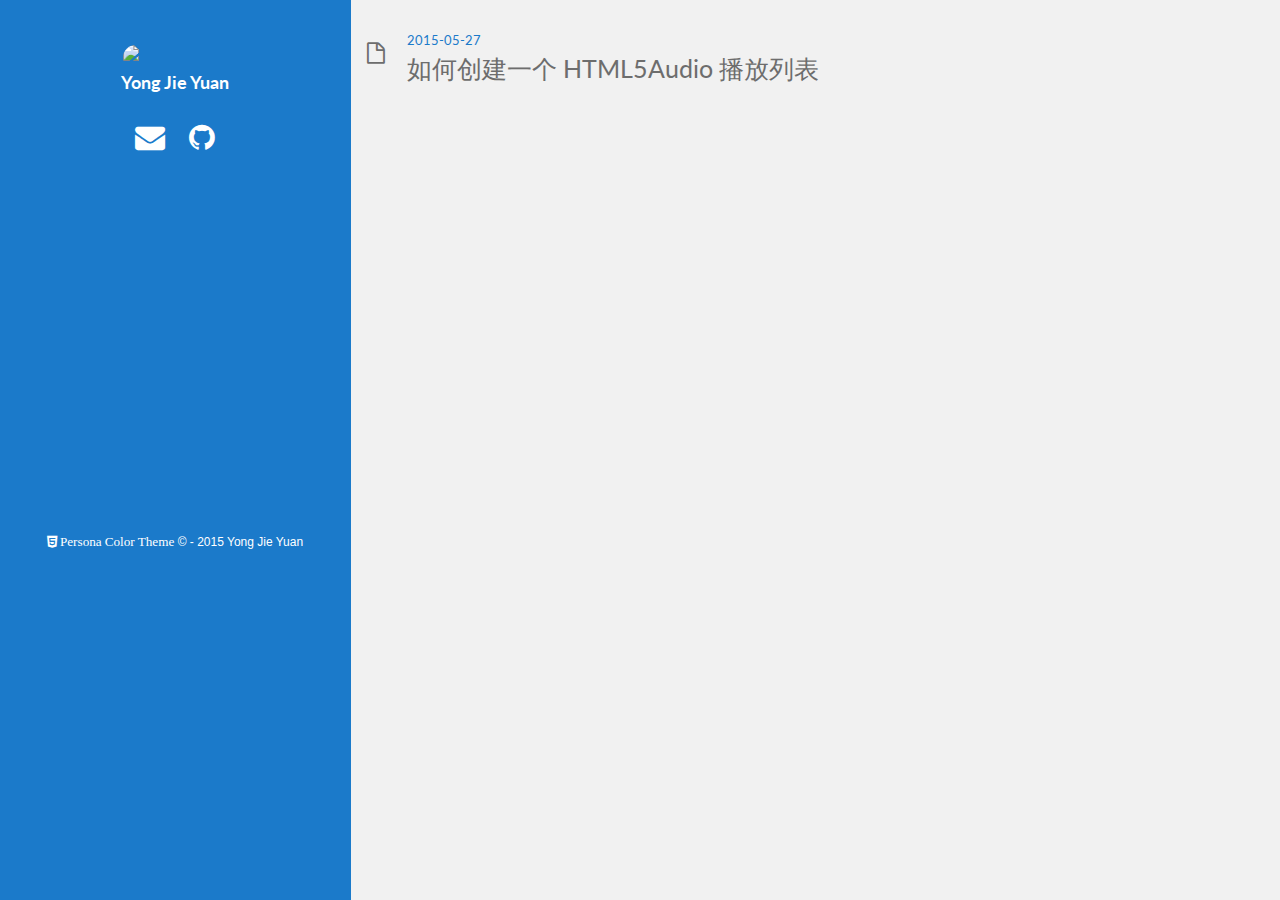
==== 2015/05/27/如何创建一个HTML5Audio播放列表/index.html @ be74bf7d "Site updated: 2015-05-27 18:05:53" ====
<!DOCTYPE HTML>
<html>
<head>
  <meta charset="utf-8">
  <meta name="mobile-web-app-capable" content="yes">

  <meta name="apple-mobile-web-app-capable" content="yes">
  <link rel="apple-touch-icon" href="https://avatars1.githubusercontent.com/u/5298951?s=460">
  <meta name="apple-mobile-web-app-status-bar-style" content="black-translucent">
  <link rel="apple-touch-startup-image" href="https://avatars1.githubusercontent.com/u/5298951?s=460">

  
  <title>如何创建一个HTML5Audio播放列表 | shadylambda</title>
  <meta name="author" content="Yong Jie Yuan">
  
  
  <meta name="viewport" content="width=device-width, initial-scale=1, maximum-scale=1">

  <meta property="og:title" content="如何创建一个HTML5Audio播放列表"/>
  <meta property="og:site_name" content="shadylambda"/>

  
    <meta property="og:image" content="undefined"/>
  

  <link href="/icon.ico" rel="icon">
  <link rel="alternate" href="/atom.xml" title="shadylambda" type="application/atom+xml">
  <link rel="stylesheet" href="/css/style.css" media="screen" type="text/css">
  <link rel="stylesheet" href="/css/forkit.css" media="screen" type="text/css">
  
    <link href="/css/animate.css" rel="stylesheet">
  
  
    <script src="/js/jquery-2.0.3.min.js"></script>
  
  <!--[if lt IE 9]><script src="//html5shiv.googlecode.com/svn/trunk/html5.js"></script><![endif]-->



</head>


<body>
<!--[if lt IE9]>
<script>
alert("Please Update Your IE \n请升级您的IE浏览器");
</script>
< ![endif]-->
  <header id="header" class="header header--fixed hide-from-print animated slideInDown"><div class="alignleft backtohome">
  <a href="/">
    <img id="icon-photo-small" class="personal-photo  animated rotateIn" src="https://avatars1.githubusercontent.com/u/5298951?s=460" alt="Yong Jie Yuan">
  </a>
  <h1 id="title-mini" class=""><a href="/">shadylambda</a></h1>
</div>
<a target="_blank" id="mini-toggle" class="more icon alignright"></a>
<nav id="main-nav" class="alignright animated slideInRight">

    
      <a target="_blank" class="icon email" href="mailto:ljkfgh2008@gmail.com"></a>
    
    
    
    
    
      <a target="_blank" class="icon github" href="http://github.com/ljkfgh2008"></a>
    
    
    
    
    
    
    
  <div class="clearfix"></div>
</nav>

</header>
  <aside id="sidebar" class="alignleft animated slideInLeft"><div class="personal-info">
  <figure>
    
    <div  class="backtohome">
      <a href="/">
        <img id="icon-photo-normal" class="personal-photo animated rotateIn" src="https://avatars1.githubusercontent.com/u/5298951?s=460" alt="Yong Jie Yuan">
      </a>
    </div>
    
    <figcaption>
      <h3 class=>Yong Jie Yuan</h3>
      <p></p>
    </figcaption>
  </figure>
  <section class="social">
    
      <a target="_blank" class="icon email depth" href="mailto:ljkfgh2008@gmail.com"></a>
    
    
    
    
    
      <a target="_blank" class="icon github depth" href="http://github.com/ljkfgh2008"></a>
    
    
    
    
    
    
    
  </section>
</div>
<div class="theme-info">
  <a target="_blank" href="https://github.com/heruoxin/hexo-persona-color" class="html5"> Persona Color Theme</a> 
  &copy; - 2015 Yong Jie Yuan
  
</div>
</aside>
  <div id="content" class="inner">
    <p id="header-fix"></p>
    <div id="main-col" class="alignright"><div id="wrapper"><article class="post">
  
    <div class="gallery">
  <div class="photoset">
    
      <img src="">
    
  </div>
  <div class="control">
    <div class="prev"></div>
    <div class="next"></div>
  </div>
</div>
  
  <div class="post-content">
    <header>
      
        <div class="icon depth"></div>
        <time class="depth" datetime="2015-05-27T06:28:33.000Z"><a href="#">2015-05-27</a></time>
      
      
  
    <h1 class="depth title">如何创建一个HTML5Audio播放列表</h1>
  

    </header>
    <div class="entry depth">
      
        
      
    </div>
    <footer>
      
        
        
        
      
      <div class="clearfix"></div>
    </footer>
  </div>
</article>



</div></div>
    <div class="clearfix"></div>
  </div>

  <footer id="footer" class="inner"></footer>
  <script src="/js/headroom.min.and.gallery.js"></script>
<script src="/js/forkit.js"></script>
<script>
$("#mini-toggle").click(function () {
    $( "#main-nav" ).css("display","inline");
    setTimeout(function(){
        $( "#main-nav" ).removeClass("slideInRight").addClass("slideOutRight");
    }, 3000);
    setTimeout(function(){
        $( "#main-nav" ).css("display","");
        $( "#main-nav" ).removeClass("slideOutRight").addClass("slideInRight");
    }, 3555);
});
</script>

<script>
$("#header").headroom({
  "tolerance": 0,
  "offset": 200,
  "classes": {
    "initial": "",
    "pinned": "slideInDown",
    "unpinned": "slideOutUp"
  }
});
$("#header").headroom("destroy");
console.log("正在学习ing......")
</script>

<script>
$("a").click(function () {
    $( "#icon-photo-small"  ).removeClass( "rotateIn" ).addClass( "rotateOut" );
    $( "#icon-photo-normal" ).removeClass( "rotateIn" ).addClass( "rotateOut" );
    setTimeout(function(){
        $( "#icon-photo-small"  ).removeClass( "rotateOut" ).addClass( "rotateIn" );
        $( "#icon-photo-normal" ).removeClass( "rotateOut" ).addClass( "rotateIn" );
    }, 900);
});
</script>


<script type="text/javascript">
  var _gaq = _gaq || [];
  _gaq.push(['_setAccount', 'UA-46393541-1']);
  _gaq.push(['_trackPageview']);

  (function() {
    var ga = document.createElement('script'); ga.type = 'text/javascript'; ga.async = true;
    ga.src = ('https:' == document.location.protocol ? 'https://ssl' : 'http://www') + '.google-analytics.com/ga.js';
    var s = document.getElementsByTagName('script')[0]; s.parentNode.insertBefore(ga, s);
  })();
</script>


<!--[if lt IE 9]><script src="/js/excanvas.js"></script><![endif]-->
<script src="/js/jquery.tagcanvas.min.js"></script>
 <script type="text/javascript">
 $(document).ready(function() {
   if( ! $('#myCanvas').tagcanvas({
     textColour : '#6d6d6d',
     outlineThickness : 1,
     textHeight: 20,
     maxSpeed : 0.04,
     depth : 0.75
   })) {
     // TagCanvas failed to load
     $('#myCanvasContainer').hide();
   }
   // your other jQuery stuff here...
 });
 </script>


<script src="/js/pangu.js"></script>
<script>pangu.page_spacing();</script>



<script src="/js/jquery.imagesloaded.min.js"></script>


<link rel="stylesheet" href="/fancybox/jquery.fancybox.css" media="screen" type="text/css">
<script src="/fancybox/jquery.fancybox.pack.js"></script>
<script type="text/javascript">
(function($){
  $('.fancybox').fancybox();
})(jQuery);
</script>



</body>
</html>
---- css/style.css ----
@import url("//fonts.googleapis.com/css?family=Lato:400,400italic");
@font-face {
  font-family: 'FontAwesome';
  font-style: normal;
  font-weight: normal;
  src: url("font/fontawesome-webfont.eot?#iefix") format('embedded-opentype'), url("font/fontawesome-webfont.woff") format('woff'), url("font/fontawesome-webfont.ttf") format('truetype'), url("font/fontawesome-webfont.svg#FontAwesomeRegular") format('svg');
}
.depth {
  color: #6d6d6d;
}
* {
  margin: 0;
  padding: 0;
}
body {
  background: #f1f1f1;
  color: #6d6d6d;
  font-family: "Helvetica Neue", "Helvetica", Arial, sans-serif;
  font-size: 14px;
  text-shadow: 0 0 1px transparent;
}
@media screen and (max-width: 1260px) {
  body {
    margin: 0 30px;
  }
}
@media screen and (max-width: 600px) {
  body {
    font-size: 13px;
    margin: 0 10px;
  }
}
h1,
h2,
h3,
h4,
h5,
h6 {
  font-family: "Lato", Helvetica Neue, Helvetica, Arial, sans-serif;
}
h1 {
  font-size: 1.8em;
}
h2 {
  font-size: 1.5em;
}
h3 {
  font-size: 1.3em;
}
a {
  text-decoration: none;
  color: #1b7aca;
}
a:hover {
  text-decoration: underline;
}
.alignleft {
  float: left;
}
.alignright {
  float: right;
}
.clearfix {
  zoom: 1;
}
.clearfix:before,
.clearfix:after {
  content: "";
  display: table;
}
.clearfix:after {
  clear: both;
}
.inner {
  width: 1200px;
  margin: 0 auto;
}
@media screen and (max-width: 1260px) {
  .inner {
    width: 100%;
  }
}
#main-col {
  width: 900px;
  overflow: auto;
}
@media screen and (max-width: 1260px) {
  #main-col {
    max-width: 70%;
  }
}
@media screen and (max-width: 900px) {
  #main-col {
    max-width: 66.5%;
  }
}
@media screen and (max-width: 800px) {
  #main-col {
    max-width: 100%;
    margin-right: 0;
    float: none;
  }
}
@media screen and (max-width: 800px) {
  #wrapper {
    margin-right: 0;
  }
}
#wrapper #myCanvasContainer {
  margin-left: auto;
  margin-right: auto;
  width: 500px;
}
p {
  text-indent: 2em;
}
#header-fix {
  height: 25px;
}
@media screen and (max-width: 800px) {
  #header-fix {
    height: 75px;
  }
}
#header {
  width: 100%;
  position: fixed;
  left: 0px;
  z-index: 9999;
  background-color: #1b7aca;
  height: 66px;
}
@media screen and (min-width: 801px) {
  #header {
    display: none;
  }
}
#header a {
  color: #fff;
}
#header a:hover {
  color: #fff;
}
@media screen and (max-width: 450px) {
  #header .personal-info-mini,
  #header #title-mini {
    font-size: 2.3em;
  }
}
#header h1 {
  display: inline;
  position: relative;
  left: 20px;
  color: #6d6d6d;
  font-weight: normal;
  font-size: 2.5em;
  line-height: 1;
}
#header h2 {
  font-weight: normal;
  font-size: 0.9em;
  line-height: 1;
  margin-top: 10px;
}
#header .personal-photo {
  position: relative;
  left: 15px;
  top: 10px;
  -webkit-border-radius: 50px;
  border-radius: 50px;
  height: 50px;
  width: 50px;
}
#header #main-nav {
  font-family: "Lato", Helvetica Neue, Helvetica, Arial, sans-serif;
}
@media screen and (max-width: 501px) {
  #header #main-nav {
    display: none;
    top: 5px;
  }
}
#header #main-nav ul {
  list-style: none;
}
#header #main-nav ul li {
  float: left;
  margin-left: 30px;
}
#header #main-nav .icon {
  position: relative;
  background-color: #1b7aca;
  font: 1.1em FontAwesome;
  margin: 0 auto;
  padding: 10px;
  text-decoration: none;
  color: #fff;
}
@media screen and (min-width: 600px) {
  #header #main-nav .icon {
    font-size: 30px;
    top: 18px;
  }
}
@media screen and (max-width: 601px) {
  #header #main-nav .icon {
    font-size: 28px;
    top: 20px;
  }
}
#header #main-nav .icon:hover {
  color: #6d6d6d;
}
#header #main-nav .github:before {
  content: "\f09b";
}
#header #main-nav .googleplus:before {
  content: "\f0d4";
}
#header #main-nav .zhihu:before {
  content: "知";
}
#header #main-nav .facebook:before {
  content: "\f082";
}
#header #main-nav .twitter:before {
  content: "\f099";
}
#header #main-nav .email:before {
  content: "\f0e0";
}
#header #main-nav .weibo:before {
  content: "\f18a";
}
#header #main-nav .renren:before {
  content: "\f18b";
}
#header #main-nav .pinterest:before {
  content: "\f0d3";
}
#header #main-nav .linkedin:before {
  content: "\f0e1";
}
#header #main-nav .instagram:before {
  content: "\f16d";
}
.more {
  display: none;
  text-decoration: none;
  position: relative;
  font: 2.1em FontAwesome;
  margin: 0 auto;
  padding: 10px;
  top: 18px;
  text-decoration: none;
  color: #fff;
}
.more:before {
  content: "\f0c9";
}
.more:hover {
  color: #c0c0c0;
  text-decoration: none;
}
.more:link {
  color: #c0c0c0;
  text-decoration: none;
}
@media screen and (max-width: 501px) {
  .more {
    display: inline;
  }
}
article.page {
  padding-left: 20px;
}
@media screen and (max-width: 600px) {
  article.page {
    padding-left: 10px;
  }
}
article.page .icon {
  display: none;
}
article.post .icon:before {
  content: '\f016';
}
article.photo .icon:before {
  content: '\f030';
}
article.link .icon:before {
  content: '\f0c1';
}
article.link .title a:after {
  content: '\f08e';
  color: #999;
  font: 12px FontAwesome;
  padding-left: 10px;
  vertical-align: super;
}
article .time.title {
  position: relative;
  font-size: 1.2em;
  display: inline;
  top: 5px;
  float: right;
}
@media screen and (max-width: 450px) {
  article .time.title {
    font-size: 0.8em;
  }
}
article .post-content {
  padding: 10px 10px 10px 67px;
  margin-bottom: 50px;
  position: relative;
}
@media screen and (max-width: 600px) {
  article .post-content {
    padding-left: 10px;
  }
}
article .gallery {
  overflow: hidden;
  position: relative;
}
article .gallery:hover .control {
  opacity: 1;
  -ms-filter: none;
  filter: none;
}
article .gallery img {
  min-width: 100%;
  max-width: 100%;
  height: auto;
  position: absolute;
  top: 0;
  left: 0;
  opacity: 0;
  -ms-filter: "progid:DXImageTransform.Microsoft.Alpha(Opacity=0)";
  filter: alpha(opacity=0);
}
article .gallery .control {
  opacity: 0;
  -ms-filter: "progid:DXImageTransform.Microsoft.Alpha(Opacity=0)";
  filter: alpha(opacity=0);
  -webkit-transition: 0.3s;
  -moz-transition: 0.3s;
  -o-transition: 0.3s;
  -ms-transition: 0.3s;
  transition: 0.3s;
}
article .gallery .prev,
article .gallery .next {
  position: absolute;
  top: 0;
  width: 50%;
  height: 100%;
  cursor: pointer;
}
article .gallery .prev:before,
article .gallery .next:before {
  position: absolute;
  font: 24px/1 FontAwesome;
  text-align: center;
  width: 24px;
  text-shadow: 0 0 15px rgba(0,0,0,0.5);
  color: #fff;
  margin-top: -12px;
  top: 50%;
}
article .gallery .prev {
  left: 0;
}
article .gallery .prev:before {
  content: '\f053';
  left: 10px;
}
article .gallery .next {
  right: 0;
}
article .gallery .next:before {
  content: '\f054';
  right: 10px;
}
article header .icon {
  width: 22px;
  height: 22px;
  margin-right: 25px;
  position: absolute;
  top: 16px;
  left: 20px;
  color: #6d6d6d;
}
article header .icon:hover {
  color: #6d6d6d;
  text-decoration: none;
}
@media screen and (max-width: 600px) {
  article header .icon {
    display: none;
  }
}
article header .icon:before {
  position: absolute;
  font: 25px FontAwesome;
  top: 0;
  left: 0;
  width: 32px;
  text-align: center;
}
article header time {
  color: #999;
  font: 0.9em "Lato", Helvetica Neue, Helvetica, Arial, sans-serif;
  margin-bottom: 5px;
  display: block;
  line-height: 1;
}
article header .title {
  font-weight: normal;
  display: inline;
  color: #6d6d6d;
}
@media screen and (max-width: 450px) {
  article header .title {
    font-size: 1.35em;
  }
}
article header .title a {
  color: #6d6d6d;
}
article header .title a:hover {
  color: #1b7aca;
  text-decoration: none;
}
article .entry {
  line-height: 1.6;
  font-size: 1.3em;
}
article .entry p,
article .entry blockquote,
article .entry ul,
article .entry ol,
article .entry dl,
article .entry table,
article .entry iframe,
article .entry h3,
article .entry h4,
article .entry h5,
article .entry h6,
article .entry .video-container {
  margin-top: 15px;
}
article .entry blockquote {
  border-top: 1px solid #f1f1f1;
  border-bottom: 1px solid #f1f1f1;
  font-family: "Georgia", serif;
  padding: 0 20px 15px;
}
article .entry blockquote footer {
  border-top: none;
  font-size: 0.8em;
  line-height: 1;
  margin: 20px 0 0;
  padding-top: 0;
}
article .entry blockquote footer cite:before {
  content: '—';
  color: #ccc;
  padding: 0 0.5em;
}
article .entry code,
article .entry pre {
  font-family: Monaco, Menlo, Consolas, Courier New, monospace;
}
article .entry code {
  background: #f1f1f1;
  color: #666;
  padding: 0 5px;
  margin: 0 2px;
  font-size: 0.9em;
  border: 1px solid #f1f1f1;
  -webkit-border-radius: 3px;
  border-radius: 3px;
}
article .entry pre {
  background: #f1f1f1;
  border: 1px solid #f1f1f1;
  margin-top: 15px;
  overflow: auto;
  padding: 7px 15px;
  -webkit-border-radius: 2px;
  border-radius: 2px;
}
article .entry pre code {
  background: none;
  padding: 0;
  margin: 0;
  border: none;
  -webkit-border-radius: 0;
  border-radius: 0;
}
article .entry ul,
article .entry ol,
article .entry dl {
  margin-left: 20px;
}
article .entry ul ul,
article .entry ol ul,
article .entry dl ul,
article .entry ul ol,
article .entry ol ol,
article .entry dl ol,
article .entry ul dl,
article .entry ol dl,
article .entry dl dl {
  margin-top: 0;
}
article .entry h1,
article .entry h2 {
  font-weight: normal;
  border-bottom: 1px solid #f1f1f1;
  padding-bottom: 10px;
  margin-top: 20px;
}
article .entry h3,
article .entry h4,
article .entry h5,
article .entry h6 {
  font-weight: normal;
}
article .entry img,
article .entry video {
  max-width: 95%;
  height: auto;
  border: none;
}
article .entry iframe {
  border: none;
}
article .entry .caption {
  display: block;
  margin-top: 5px;
  color: #999;
  position: relative;
  font-size: 0.9em;
  padding-left: 25px;
}
article .entry .caption:before {
  content: '\f040';
  position: absolute;
  font: 1.3em FontAwesome;
  position: absolute;
  left: 0;
  top: 3px;
}
article .entry .video-container {
  position: relative;
  padding-bottom: 56.25%;
  padding-top: 30px;
  height: 0;
  overflow: hidden;
}
article .entry .video-container iframe,
article .entry .video-container object,
article .entry .video-container embed {
  position: absolute;
  top: 0;
  left: 0;
  width: 100%;
  height: 100%;
  margin-top: 0;
}
article .entry .pullquote {
  float: right;
  border: none;
  padding: 0;
  margin: 1em 0 0.5em 1.5em;
  text-align: left;
  width: 45%;
  font-size: 1.5em;
}
article .entry img {
  width: 100%;
}
article footer {
  margin-top: 15px;
  padding-top: 10px;
  border-top: 1px solid #f1f1f1;
  color: #999;
  font-size: 0.9em;
  line-height: 16px;
  position: relative;
  min-height: 16px;
}
article footer a {
  color: #999;
}
article footer a:hover {
  color: #1b7aca;
  text-decoration: none;
}
article footer a:before {
  font: 1.1em FontAwesome;
  padding-right: 10px;
  vertical-align: middle;
}
article footer a.more-link:before {
  content: '\f054';
}
article footer a.comment-link:before {
  content: '\f075';
}
article footer .categories,
article footer .tags {
  position: relative;
  padding-left: 25px;
  margin: 5px 0;
}
article footer .categories:before,
article footer .tags:before {
  position: absolute;
  font: 1.1em FontAwesome;
}
article footer .categories:before {
  content: '\f07b';
  top: 2px;
  left: 1px;
}
article footer .tags:before {
  content: '\f02b';
  top: 3px;
  left: 2px;
}
article footer .addthis {
  margin-top: 15px;
}
article footer .addthis iframe {
  margin-top: 0;
}
#comment {
  padding: 20px;
  background: #f1f1f1;
  -webkit-box-shadow: 1px 2px 3px #ececec;
  box-shadow: 1px 2px 3px #ececec;
  margin-bottom: 50px;
}
#comment .title {
  font-weight: normal;
  margin-bottom: 15px;
}
#pagination a {
  display: block;
  padding: 5px 10px;
  background: #1b7aca;
  color: #fff;
  font-family: "Lato", Helvetica Neue, Helvetica, Arial, sans-serif;
  text-shadow: 0 0 2px #6d6d6d;
  margin-bottom: 50px;
}
#pagination a:hover {
  background: #6d6d6d;
  color: #f1f1f1;
  text-decoration: none;
  text-shadow: none;
}
#pagination .prev:before {
  content: '\f053';
  padding-right: 10px;
  font-family: FontAwesome;
}
#pagination .next:after {
  content: '\f054';
  padding-left: 10px;
  font-family: FontAwesome;
}
.archive-title {
  color: #999;
  font-weight: normal;
  margin-bottom: 30px;
  text-shadow: 0 0 1px #fff;
}
.archive-title:before {
  font-family: FontAwesome;
  content: '\f073';
  padding-right: 15px;
}
.archive-title.tag:before {
  content: '\f02b';
}
.archive-title.category:before {
  content: '\f07b';
}
.archive {
  border-bottom: 1px solid #f1f1f1;
  margin-bottom: 20px;
}
@media screen and (max-width: 450px) {
  .archive {
    margin-bottom: 10px;
  }
}
.archive article {
  -webkit-box-shadow: none;
  box-shadow: none;
}
.archive article .post-content {
  margin-bottom: 0;
}
#sidebar {
  width: 300px;
  line-height: 1.8em;
  position: fixed;
  right: 70%;
  top: 0;
  z-index: 999;
  left: 0px;
  border-right: solid 1px #1b7aca;
  height: 100%;
  background-color: #1b7aca;
  background: #1b7aca;
  -webkit-box-shadow: 0px 0 0 0 #222;
  box-shadow: 0px 0 0 0 #222;
}
@media screen and (min-width: 1260px) {
  #sidebar {
    width: 350px;
  }
}
@media screen and (max-width: 800px) {
  #sidebar {
    display: none;
  }
}
#sidebar p {
  text-indent: 0;
  position: relative;
  top: 5px;
}
#sidebar .personal-info {
  color: #fff;
  position: relative;
  text-align: center;
  top: 5%;
  margin: 0 auto;
  max-width: 60%;
}
#sidebar .theme-info {
  color: #fff;
  position: relative;
  text-align: center;
  bottom: -49.3%;
  margin: 0 auto;
  max-width: 80%;
  font-size: 12px;
}
#sidebar .theme-info a {
  color: #fff;
}
#sidebar .personal-info figure {
  border-bottom: solid 1px #1b7aca;
}
#sidebar .social {
  text-indent: 0;
  border-top: solid 1px #1b7aca;
  text-align: center;
}
#sidebar .personal-photo {
  -webkit-border-radius: 150px;
  border-radius: 150px;
  height: 170px;
  width: 170px;
}
#sidebar .personal-name {
  font-size: 1.5em;
}
#sidebar .icon {
  text-indent: 0;
  position: relative;
  font: 1.1em FontAwesome;
  margin: 0 auto;
  padding: 10px;
  top: 25px;
  text-decoration: none;
  color: #fff;
  font-size: 30px;
}
#sidebar .icon:hover {
  color: #6d6d6d;
}
#sidebar .github:before {
  content: "\f09b";
}
#sidebar .googleplus:before {
  content: "\f0d4";
}
#sidebar .zhihu:before {
  content: "知";
}
#sidebar .facebook:before {
  content: "\f082";
}
#sidebar .twitter:before {
  content: "\f099";
}
#sidebar .email:before {
  content: "\f0e0";
}
#sidebar .weibo:before {
  content: "\f18a";
}
#sidebar .renren:before {
  content: "\f18b";
}
#sidebar .pinterest:before {
  content: "\f0d3";
}
#sidebar .linkedin:before {
  content: "\f0e1";
}
#sidebar .instagram:before {
  content: "\f16d";
}
.html5 {
  font: 1.1em FontAwesome;
}
.html5:before {
  content: "\f13b";
}
.html5 .widget {
  background: #fff;
  -webkit-box-shadow: 1px 2px 3px #ddd;
  box-shadow: 1px 2px 3px #ddd;
  margin-bottom: 30px;
  word-wrap: break-word;
}
.html5 .widget .title {
  padding: 15px 20px;
  font-size: 1em;
  border-bottom: 1px solid #f1f1f1;
  font-weight: normal;
}
.html5 .widget .entry {
  font-size: 0.9em;
  padding: 15px 20px;
}
.html5 .widget ul,
.html5 .widget ol,
.html5 .widget dl {
  list-style: none;
}
.html5 .widget ul ul,
.html5 .widget ol ul,
.html5 .widget dl ul,
.html5 .widget ul ol,
.html5 .widget ol ol,
.html5 .widget dl ol,
.html5 .widget ul dl,
.html5 .widget ol dl,
.html5 .widget dl dl {
  list-style: disc;
  margin-left: 20px;
}
.html5 .search {
  margin-bottom: 30px;
}
.html5 .search input {
  background: #fff;
  font-family: "Lato", Helvetica Neue, Helvetica, Arial, sans-serif;
  font-style: italic;
  font-size: 1em;
  padding: 10px 15px;
  border: 1px solid #f1f1f1;
  width: 100%;
  -webkit-box-sizing: border-box;
  -moz-box-sizing: border-box;
  box-sizing: border-box;
  color: #999;
}
.html5 .search input:focus {
  color: #6d6d6d;
}
.html5 .tag small {
  margin-left: 15px;
  color: #999;
}
.html5 .tag small:before {
  content: '(';
}
.html5 .tag small:after {
  content: ')';
}
.html5 .twitter li {
  border-bottom: 1px solid #f1f1f1;
  padding: 15px 20px;
  font-size: 0.9em;
}
.html5 .twitter li:last-of-type {
  border-bottom: none;
}
.html5 .twitter small {
  display: block;
  margin-top: 10px;
  color: #999;
  line-height: 1;
}
.html5 .tagcloud .entry {
  padding-right: 5px;
}
.html5 .tagcloud a {
  margin-right: 10px;
  display: inline-block;
}
#footer {
  color: #999;
}
\margin-bottom 50px {
  font: 0.9em/1.6 "Lato", Helvetica Neue, Helvetica, Arial, sans-serif;
  text-shadow: 0 0 1px #fff;
}
.entry .gist {
  background: #f1f1f1;
  border: 1px solid #f1f1f1;
  margin-top: 15px;
  padding: 5px;
  -webkit-border-radius: 2px;
  border-radius: 2px;
  text-shadow: 0 0 1px #fff;
  line-height: 1.6;
  overflow: auto;
  color: #666;
}
.entry .gist .gist-file {
  border: none;
  font-family: inherit;
  margin: 0;
  font-size: 0.9em;
}
.entry .gist .gist-file .gist-data {
  background: none;
  border-bottom: none;
}
.entry .gist .gist-file .gist-data pre {
  padding: 0 !important;
  font-family: Monaco, Menlo, Consolas, Courier New, monospace;
}
.entry .gist .gist-file .gist-data .line-numbers {
  background-color: #ececec;
}
.entry .gist .gist-file .gist-meta {
  background: none;
  color: #999;
  margin-top: 5px;
  padding: 0;
  text-shadow: 0 0 1px #fff;
  font-size: 100%;
}
.entry .gist .gist-file .gist-meta a {
  color: #1b7aca;
}
.entry .gist .gist-file .gist-meta a:visited {
  color: #1b7aca;
}
figure.highlight {
  background: #f1f1f1;
  border: 1px solid #f1f1f1;
  margin-top: 15px;
  padding: 7px 15px;
  -webkit-border-radius: 2px;
  border-radius: 2px;
  text-shadow: 0 0 1px #fff;
  line-height: 1.6;
  overflow: auto;
  position: relative;
  font-size: 0.9em;
}
figure.highlight figcaption {
  color: #999;
  margin-bottom: 5px;
  text-shadow: 0 0 1px #fff;
}
figure.highlight figcaption a {
  position: absolute;
  right: 15px;
}
figure.highlight pre {
  border: none;
  padding: 0;
  margin: 0;
}
figure.highlight table {
  margin-top: 0;
  border-spacing: 0;
}
figure.highlight .gutter {
  color: #999;
  padding-right: 15px;
  border-right: 1px solid #f1f1f1;
  text-align: right;
}
figure.highlight .code {
  padding-left: 15px;
  border-left: 1px solid #fff;
  color: #666;
}
pre .comment,
pre .template_comment,
pre .diff .header,
pre .doctype,
pre .pi,
pre .lisp .string,
pre .javadoc {
  color: #93a1a1;
  font-style: italic;
}
pre .keyword,
pre .winutils,
pre .method,
pre .addition,
pre .css .tag,
pre .request,
pre .status,
pre .nginx .title {
  color: #859900;
}
pre .number,
pre .command,
pre .string,
pre .tag .value,
pre .phpdoc,
pre .tex .formula,
pre .regexp,
pre .hexcolor {
  color: #2aa198;
}
pre .title,
pre .localvars,
pre .chunk,
pre .decorator,
pre .built_in,
pre .identifier,
pre .vhdl,
pre .literal,
pre .id {
  color: #268bd2;
}
pre .attribute,
pre .variable,
pre .lisp .body,
pre .smalltalk .number,
pre .constant,
pre .class .title,
pre .parent,
pre .haskell .type {
  color: #b58900;
}
pre .preprocessor,
pre .preprocessor .keyword,
pre .shebang,
pre .symbol,
pre .symbol .string,
pre .diff .change,
pre .special,
pre .attr_selector,
pre .important,
pre .subst,
pre .cdata,
pre .clojure .title {
  color: #cb4b16;
}
pre .deletion {
  color: #dc322f;
}
---- css/forkit.css ----
/* * {
	margin: 0px;
	padding: 0px;

	-webkit-box-sizing: border-box;
	   -moz-box-sizing: border-box;
	        box-sizing: border-box;
} */

.forkit {
	position: fixed;
	right: 0;
	top: 0;

	width: 200px;
	height: 150px;

	font-family: 'Lato', sans-serif;
	text-decoration: none;
}
	.forkit .tag {
		display: block;
		height: 30px;
		width: 200px;

		color: #fff;
		background: #aa0000;
		text-align: center;
		font-size: 13px;
		font-weight: bold;
		line-height: 30px;
		box-shadow: 0px 0px 10px rgba( 0, 0, 0, 0.4 );

		-webkit-transform-origin: 15px 0px;
		   -moz-transform-origin: 15px 0px;
		    -ms-transform-origin: 15px 0px;
		     -o-transform-origin: 15px 0px;
		        transform-origin: 15px 0px;
	}
	.forkit .tag:after {
		content: '';
		display: block;
		position: absolute;
		top: 0;
		left: 0;
		width: 196px;
		height: 26px;
		margin: 1px;
		border: 1px solid rgba( 255, 255, 255, 0.4 );
	}
	.forkit .string {
		display: block;
		height: 1px;
		width: 0px;
		position: absolute;

		background: rgba( 255, 255, 255, 0.7 );
		box-shadow: 0px 0px 10px rgba( 0, 0, 0, 0.4 );

		-webkit-transform-origin: 0px 0px;
		   -moz-transform-origin: 0px 0px;
		    -ms-transform-origin: 0px 0px;
		     -o-transform-origin: 0px 0px;
		        transform-origin: 0px 0px;
	}


.forkit-curtain {
	position: fixed;
	width: 100%;
	height: 100%;
	top: -100%;
}
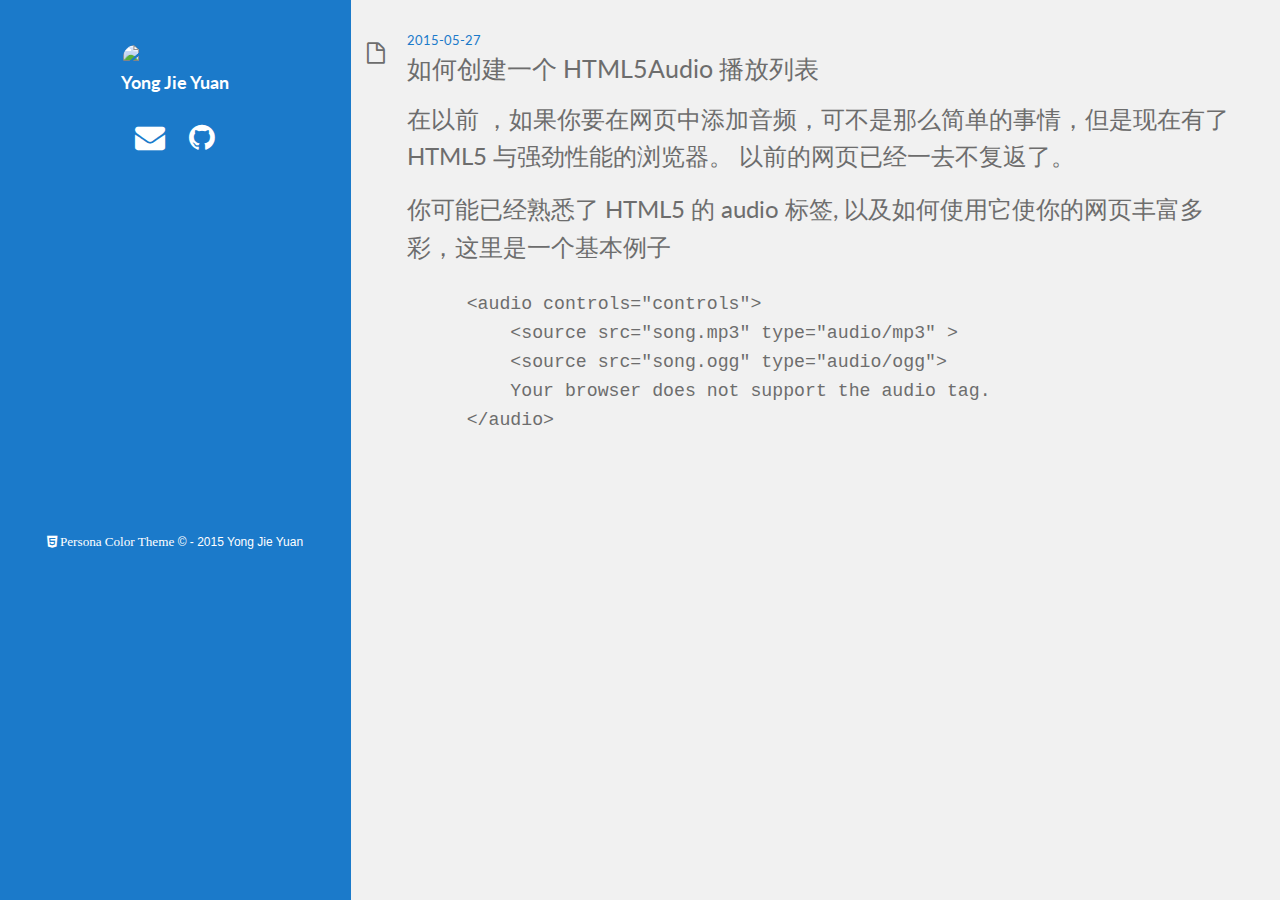
==== commit 58b7a3ff: "Site updated: 2015-05-28 14:25:25" ====
--- a/2015/05/27/如何创建一个HTML5Audio播放列表/index.html
+++ b/2015/05/27/如何创建一个HTML5Audio播放列表/index.html
@@ -12,6 +12,9 @@
   
   <title>如何创建一个HTML5Audio播放列表 | shadylambda</title>
   <meta name="author" content="Yong Jie Yuan">
+  
+  <meta name="description" content="在以前 ，如果你要在网页中添加音频，可不是那么简单的事情，但是现在有了HTML5与强劲性能的浏览器。 以前的网页已经一去不复返了。你可能已经熟悉了HTML5 的 audio 标签,以及如何使用它使你的网页丰富多彩，这里是一个基本例子
+    &amp;lt;audio controls=&quot;controls&quot;">
   
   
   <meta name="viewport" content="width=device-width, initial-scale=1, maximum-scale=1">
@@ -142,7 +145,13 @@
     </header>
     <div class="entry depth">
       
-        
+        <h3 id="在以前_，如果你要在网页中添加音频，可不是那么简单的事情，但是现在有了HTML5与强劲性能的浏览器。_以前的网页已经一去不复返了。">在以前 ，如果你要在网页中添加音频，可不是那么简单的事情，但是现在有了HTML5与强劲性能的浏览器。 以前的网页已经一去不复返了。</h3><h3 id="你可能已经熟悉了HTML5_的_audio_标签,以及如何使用它使你的网页丰富多彩，这里是一个基本例子">你可能已经熟悉了HTML5 的 audio 标签,以及如何使用它使你的网页丰富多彩，这里是一个基本例子</h3><pre>
+    &lt;audio controls="controls"&gt;
+        &lt;source src="song.mp3" type="audio/mp3" &gt;
+        &lt;source src="song.ogg" type="audio/ogg"&gt;
+        Your browser does not support the audio tag.
+    &lt;/audio&gt;
+</pre>
       
     </div>
     <footer>
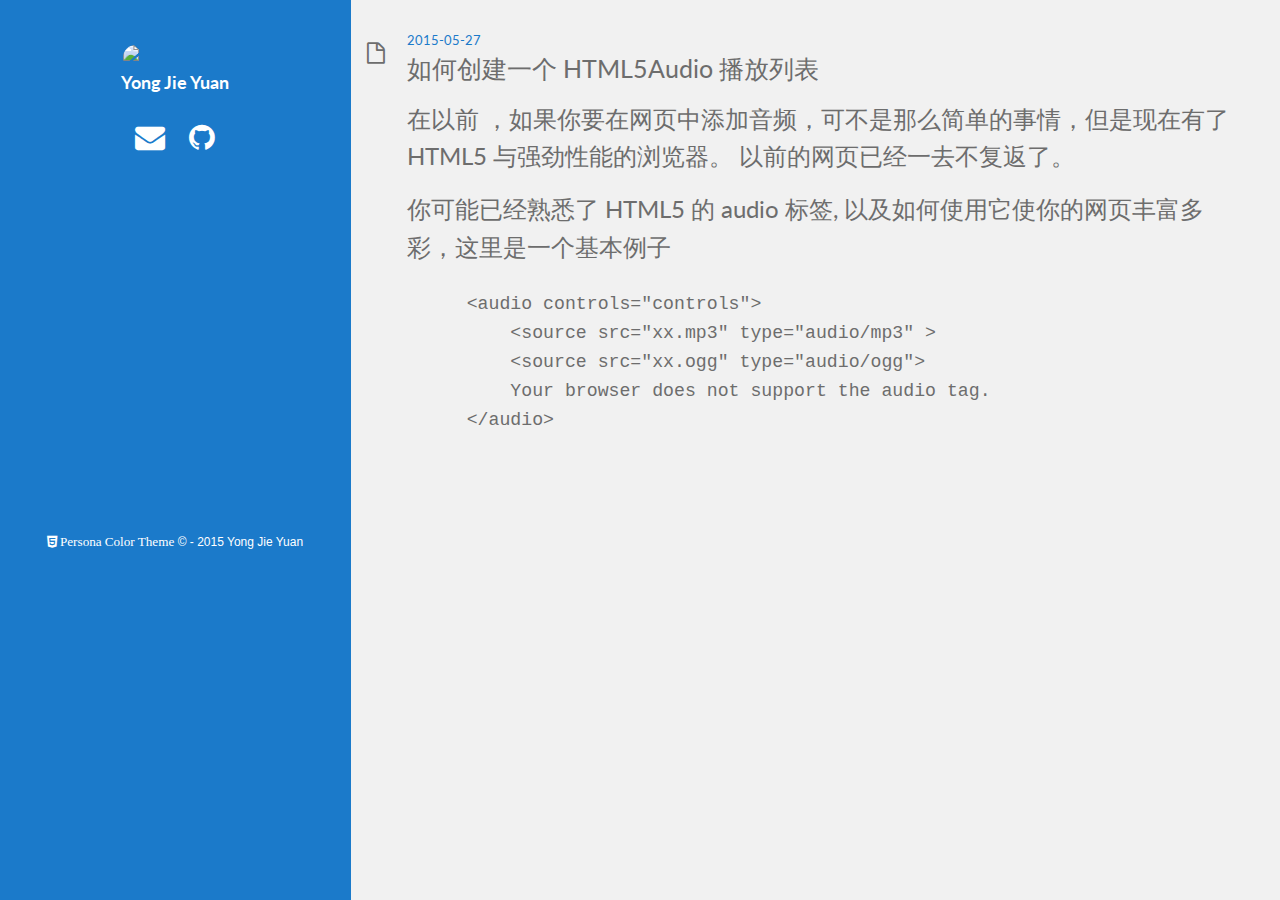
==== commit 85b573a2: "Site updated: 2015-05-28 14:27:51" ====
--- a/2015/05/27/如何创建一个HTML5Audio播放列表/index.html
+++ b/2015/05/27/如何创建一个HTML5Audio播放列表/index.html
@@ -147,8 +147,8 @@
       
         <h3 id="在以前_，如果你要在网页中添加音频，可不是那么简单的事情，但是现在有了HTML5与强劲性能的浏览器。_以前的网页已经一去不复返了。">在以前 ，如果你要在网页中添加音频，可不是那么简单的事情，但是现在有了HTML5与强劲性能的浏览器。 以前的网页已经一去不复返了。</h3><h3 id="你可能已经熟悉了HTML5_的_audio_标签,以及如何使用它使你的网页丰富多彩，这里是一个基本例子">你可能已经熟悉了HTML5 的 audio 标签,以及如何使用它使你的网页丰富多彩，这里是一个基本例子</h3><pre>
     &lt;audio controls="controls"&gt;
-        &lt;source src="song.mp3" type="audio/mp3" &gt;
-        &lt;source src="song.ogg" type="audio/ogg"&gt;
+        &lt;source src="xx.mp3" type="audio/mp3" &gt;
+        &lt;source src="xx.ogg" type="audio/ogg"&gt;
         Your browser does not support the audio tag.
     &lt;/audio&gt;
 </pre>
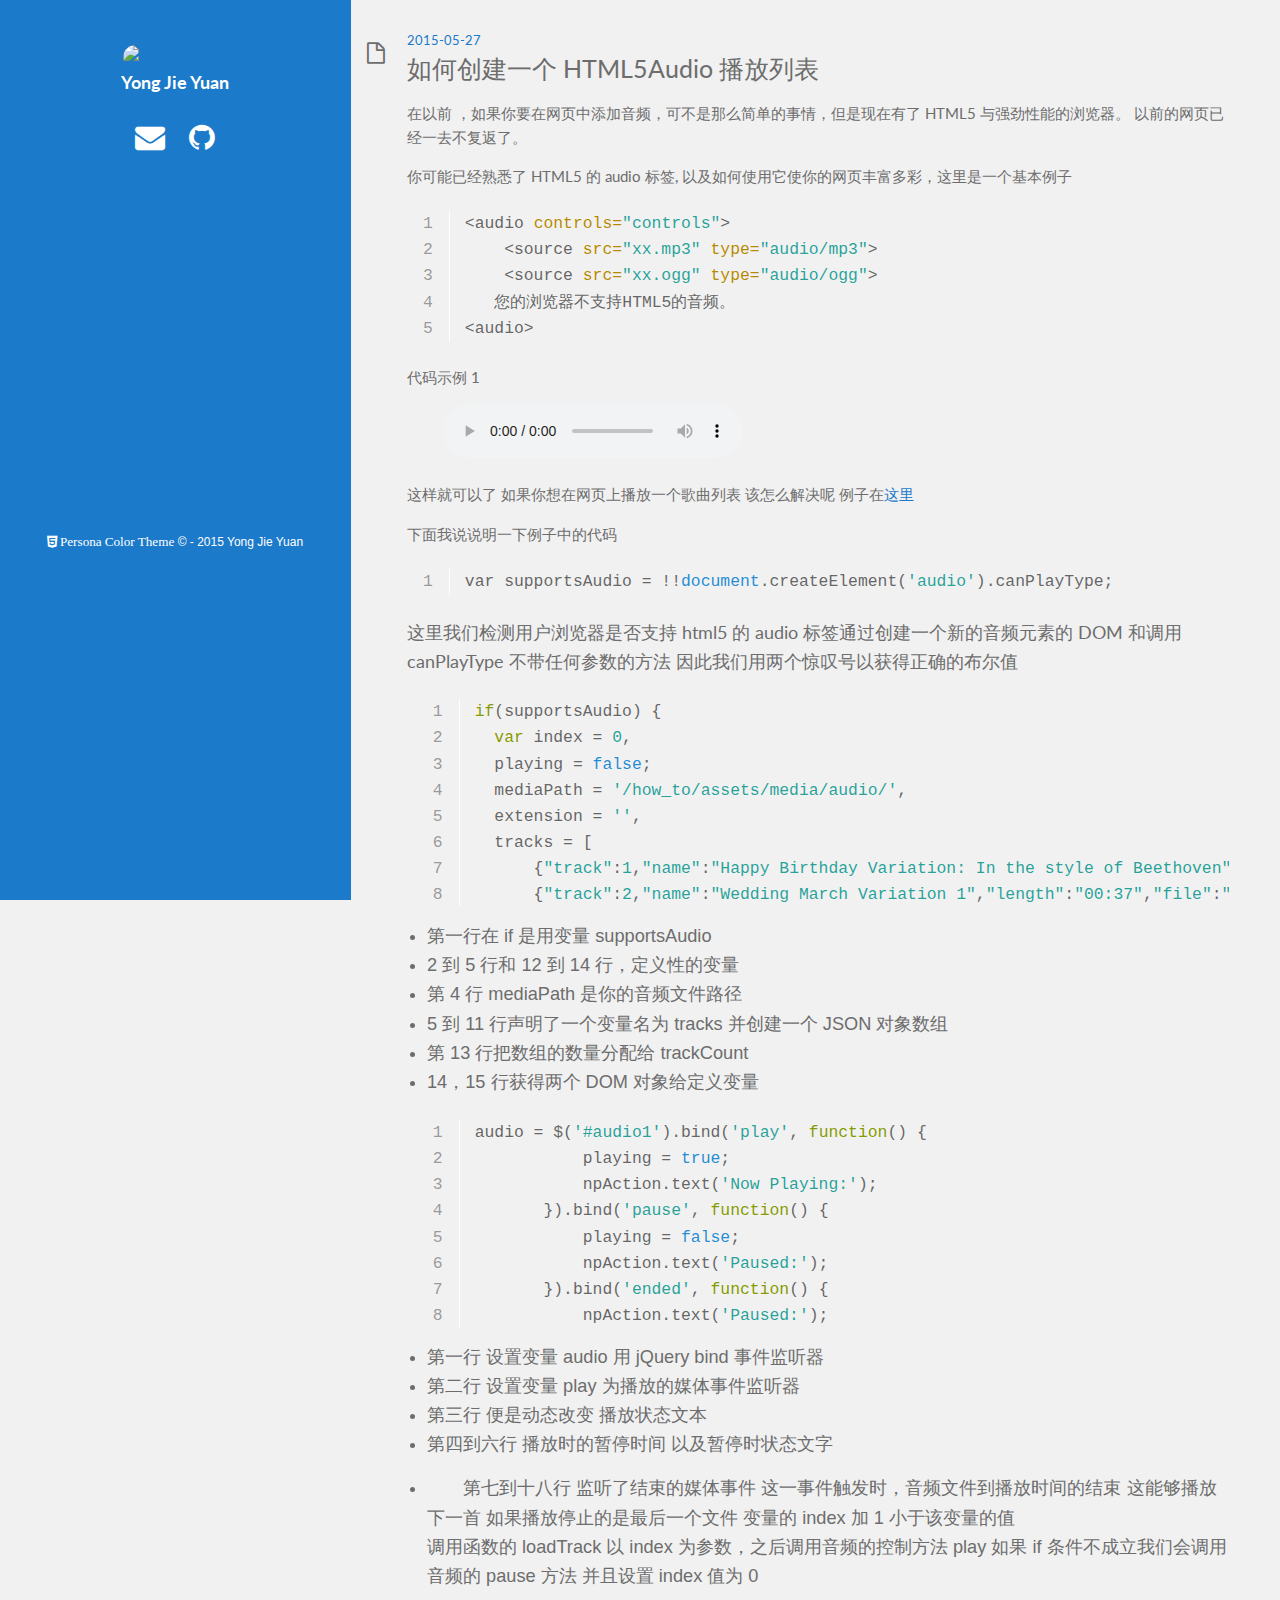
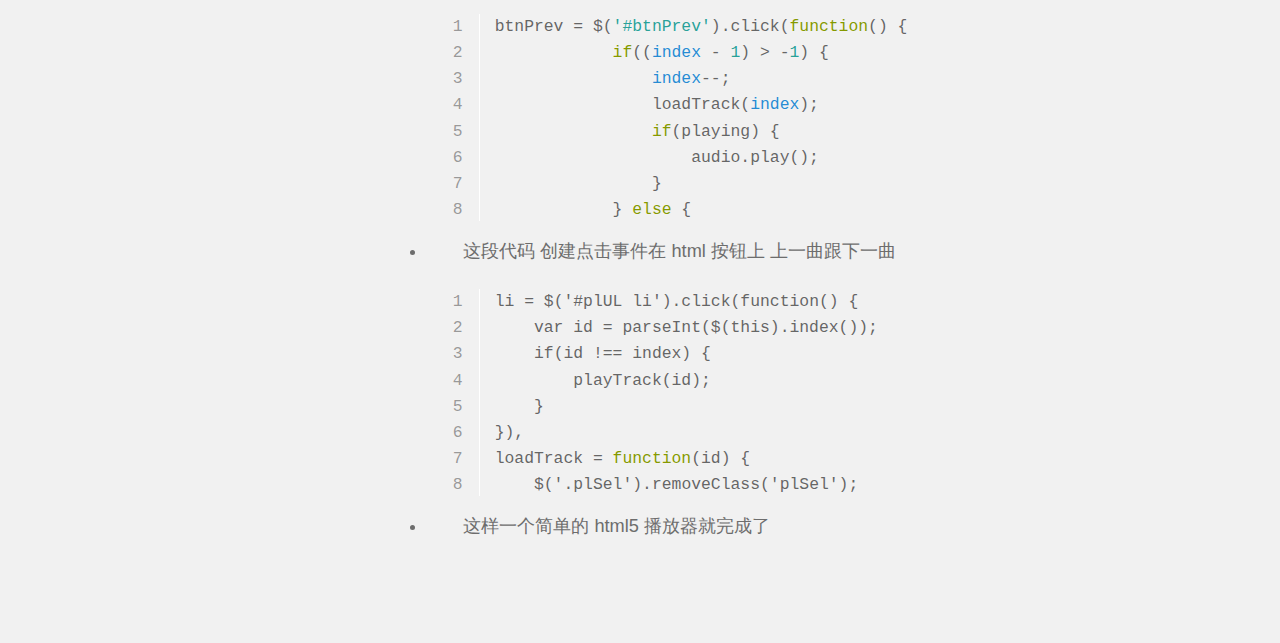
==== commit edb55907: "Site updated: 2015-06-04 16:47:14" ====
--- a/2015/05/27/如何创建一个HTML5Audio播放列表/index.html
+++ b/2015/05/27/如何创建一个HTML5Audio播放列表/index.html
@@ -13,8 +13,7 @@
   <title>如何创建一个HTML5Audio播放列表 | shadylambda</title>
   <meta name="author" content="Yong Jie Yuan">
   
-  <meta name="description" content="在以前 ，如果你要在网页中添加音频，可不是那么简单的事情，但是现在有了HTML5与强劲性能的浏览器。 以前的网页已经一去不复返了。你可能已经熟悉了HTML5 的 audio 标签,以及如何使用它使你的网页丰富多彩，这里是一个基本例子
-    &amp;lt;audio controls=&quot;controls&quot;">
+  <meta name="description" content="在以前 ，如果你要在网页中添加音频，可不是那么简单的事情，但是现在有了HTML5与强劲性能的浏览器。 以前的网页已经一去不复返了。你可能已经熟悉了HTML5 的 audio 标签,以及如何使用它使你的网页丰富多彩，这里是一个基本例子12345&amp;lt;audio controls=&quot;controls&quot;">
   
   
   <meta name="viewport" content="width=device-width, initial-scale=1, maximum-scale=1">
@@ -145,13 +144,35 @@
     </header>
     <div class="entry depth">
       
-        <h3 id="在以前_，如果你要在网页中添加音频，可不是那么简单的事情，但是现在有了HTML5与强劲性能的浏览器。_以前的网页已经一去不复返了。">在以前 ，如果你要在网页中添加音频，可不是那么简单的事情，但是现在有了HTML5与强劲性能的浏览器。 以前的网页已经一去不复返了。</h3><h3 id="你可能已经熟悉了HTML5_的_audio_标签,以及如何使用它使你的网页丰富多彩，这里是一个基本例子">你可能已经熟悉了HTML5 的 audio 标签,以及如何使用它使你的网页丰富多彩，这里是一个基本例子</h3><pre>
-    &lt;audio controls="controls"&gt;
-        &lt;source src="xx.mp3" type="audio/mp3" &gt;
-        &lt;source src="xx.ogg" type="audio/ogg"&gt;
-        Your browser does not support the audio tag.
-    &lt;/audio&gt;
-</pre>
+        <h5 id="在以前_，如果你要在网页中添加音频，可不是那么简单的事情，但是现在有了HTML5与强劲性能的浏览器。_以前的网页已经一去不复返了。">在以前 ，如果你要在网页中添加音频，可不是那么简单的事情，但是现在有了HTML5与强劲性能的浏览器。 以前的网页已经一去不复返了。</h5><h5 id="你可能已经熟悉了HTML5_的_audio_标签,以及如何使用它使你的网页丰富多彩，这里是一个基本例子">你可能已经熟悉了HTML5 的 audio 标签,以及如何使用它使你的网页丰富多彩，这里是一个基本例子</h5><figure class="highlight nix"><table><tr><td class="gutter"><pre><span class="line">1</span><br><span class="line">2</span><br><span class="line">3</span><br><span class="line">4</span><br><span class="line">5</span><br></pre></td><td class="code"><pre><span class="line">&lt;audio <span class="variable">controls=</span><span class="string">"controls"</span>&gt;</span><br><span class="line">    &lt;source <span class="variable">src=</span><span class="string">"xx.mp3"</span> <span class="variable">type=</span><span class="string">"audio/mp3"</span>&gt;</span><br><span class="line">    &lt;source <span class="variable">src=</span><span class="string">"xx.ogg"</span> <span class="variable">type=</span><span class="string">"audio/ogg"</span>&gt;</span><br><span class="line">   您的浏览器不支持HTML5的音频。</span><br><span class="line">&lt;audio&gt;</span><br></pre></td></tr></table></figure>
+<h5 id="代码示例1">代码示例1</h5><p><audio controls="controls"><br>    <source src="http://shadylambda.org/html5Audio/file/Drunk%20In%20Love.mp3"><br>    <source src="http://shadylambda.org/html5Audio/file/Drunk%20In%20Love.mp3"><br>    您的浏览器不支持HTML5的音频。</audio></p>
+<p><audio></audio></p>
+<h5 id="这样就可以了_如果你想在网页上播放一个歌曲列表_该怎么解决呢_例子在这里">这样就可以了 如果你想在网页上播放一个歌曲列表 该怎么解决呢 例子在<a href="http://shadylambda.org/html5Demo/index.html" target="_blank" rel="external">这里</a></h5><h5 id="下面我说说明一下例子中的代码">下面我说说明一下例子中的代码</h5><figure class="highlight coffeescript"><table><tr><td class="gutter"><pre><span class="line">1</span><br></pre></td><td class="code"><pre><span class="line"><span class="reserved">var</span> supportsAudio = !!<span class="built_in">document</span>.createElement(<span class="string">'audio'</span>).canPlayType;</span><br></pre></td></tr></table></figure>
+<h4 id="这里我们检测用户浏览器是否支持html5的audio标签通过创建一个新的音频元素的DOM和调用canPlayType不带任何参数的方法_因此我们用两个惊叹号以获得正确的布尔值">这里我们检测用户浏览器是否支持html5的audio标签通过创建一个新的音频元素的DOM和调用canPlayType不带任何参数的方法 因此我们用两个惊叹号以获得正确的布尔值</h4><figure class="highlight javascript"><table><tr><td class="gutter"><pre><span class="line">1</span><br><span class="line">2</span><br><span class="line">3</span><br><span class="line">4</span><br><span class="line">5</span><br><span class="line">6</span><br><span class="line">7</span><br><span class="line">8</span><br><span class="line">9</span><br><span class="line">10</span><br><span class="line">11</span><br><span class="line">12</span><br><span class="line">13</span><br><span class="line">14</span><br><span class="line">15</span><br></pre></td><td class="code"><pre><span class="line"><span class="keyword">if</span>(supportsAudio) &#123;</span><br><span class="line">  <span class="keyword">var</span> index = <span class="number">0</span>,</span><br><span class="line">  playing = <span class="literal">false</span>;</span><br><span class="line">  mediaPath = <span class="string">'/how_to/assets/media/audio/'</span>,</span><br><span class="line">  extension = <span class="string">''</span>,</span><br><span class="line">  tracks = [</span><br><span class="line">      &#123;<span class="string">"track"</span>:<span class="number">1</span>,<span class="string">"name"</span>:<span class="string">"Happy Birthday Variation: In the style of Beethoven"</span>,<span class="string">"length"</span>:<span class="string">"00:55"</span>,<span class="string">"file"</span>:<span class="string">"01_Happy_Birthday_Variation_In_The"</span>&#125;,</span><br><span class="line">      &#123;<span class="string">"track"</span>:<span class="number">2</span>,<span class="string">"name"</span>:<span class="string">"Wedding March Variation 1"</span>,<span class="string">"length"</span>:<span class="string">"00:37"</span>,<span class="string">"file"</span>:<span class="string">"02_Wedding_March_1"</span>&#125;,</span><br><span class="line">      &#123;<span class="string">"track"</span>:<span class="number">3</span>,<span class="string">"name"</span>:<span class="string">"Happy Birthday Variation: In the style of Tango"</span>,<span class="string">"length"</span>:<span class="string">"01:05"</span>,<span class="string">"file"</span>:<span class="string">"03_Happy_Birthday_Variation_In_The"</span>&#125;,</span><br><span class="line">      &#123;<span class="string">"track"</span>:<span class="number">4</span>,<span class="string">"name"</span>:<span class="string">"Wedding March Variation 2"</span>,<span class="string">"length"</span>:<span class="string">"00:40"</span>,<span class="string">"file"</span>:<span class="string">"04_Wedding_March_2"</span>&#125;,</span><br><span class="line">      &#123;<span class="string">"track"</span>:<span class="number">5</span>,<span class="string">"name"</span>:<span class="string">"Random Classical"</span>,<span class="string">"length"</span>:<span class="string">"00:59"</span>,<span class="string">"file"</span>:<span class="string">"05_AFI_com"</span>&#125;</span><br><span class="line">  ],</span><br><span class="line">  trackCount = tracks.length,</span><br><span class="line">  npAction = $(<span class="string">'#npAction'</span>),</span><br><span class="line">  npTitle = $(<span class="string">'#npTitle'</span>),</span><br></pre></td></tr></table></figure>
+<ul>
+<li>第一行在if是用变量supportsAudio</li>
+<li>2到5行和12到14行，定义性的变量</li>
+<li>第4行mediaPath是你的音频文件路径</li>
+<li>5到11行声明了一个变量名为tracks并创建一个JSON对象数组</li>
+<li>第13行把数组的数量分配给trackCount</li>
+<li>14，15行获得两个DOM对象给定义变量</li>
+</ul>
+<figure class="highlight actionscript"><table><tr><td class="gutter"><pre><span class="line">1</span><br><span class="line">2</span><br><span class="line">3</span><br><span class="line">4</span><br><span class="line">5</span><br><span class="line">6</span><br><span class="line">7</span><br><span class="line">8</span><br><span class="line">9</span><br><span class="line">10</span><br><span class="line">11</span><br><span class="line">12</span><br><span class="line">13</span><br><span class="line">14</span><br><span class="line">15</span><br><span class="line">16</span><br><span class="line">17</span><br><span class="line">18</span><br></pre></td><td class="code"><pre><span class="line">audio = $(<span class="string">'#audio1'</span>).bind(<span class="string">'play'</span>, <span class="function"><span class="keyword">function</span><span class="params">()</span> </span>&#123;</span><br><span class="line">           playing = <span class="literal">true</span>;</span><br><span class="line">           npAction.text(<span class="string">'Now Playing:'</span>);</span><br><span class="line">       &#125;).bind(<span class="string">'pause'</span>, <span class="function"><span class="keyword">function</span><span class="params">()</span> </span>&#123;</span><br><span class="line">           playing = <span class="literal">false</span>;</span><br><span class="line">           npAction.text(<span class="string">'Paused:'</span>);</span><br><span class="line">       &#125;).bind(<span class="string">'ended'</span>, <span class="function"><span class="keyword">function</span><span class="params">()</span> </span>&#123;</span><br><span class="line">           npAction.text(<span class="string">'Paused:'</span>);</span><br><span class="line">           <span class="keyword">if</span>((index + <span class="number">1</span>) &lt; trackCount) &#123;</span><br><span class="line">               index++;</span><br><span class="line">               loadTrack(index);</span><br><span class="line">               audio.play();</span><br><span class="line">           &#125; <span class="keyword">else</span> &#123;</span><br><span class="line">               audio.pause();</span><br><span class="line">               index = <span class="number">0</span>;</span><br><span class="line">               loadTrack(index);</span><br><span class="line">           &#125;</span><br><span class="line">       &#125;).<span class="keyword">get</span>(<span class="number">0</span>),</span><br></pre></td></tr></table></figure>
+<ul>
+<li>第一行 设置变量audio 用jQuery bind事件监听器</li>
+<li>第二行 设置变量play 为播放的媒体事件监听器</li>
+<li>第三行 便是动态改变 播放状态文本</li>
+<li>第四到六行 播放时的暂停时间 以及暂停时状态文字</li>
+<li><p>第七到十八行 监听了结束的媒体事件 这一事件触发时，音频文件到播放时间的结束 这能够播放下一首 如果播放停止的是最后一个文件 变量的index加1小于该变量的值<br>调用函数的loadTrack以index为参数，之后调用音频的控制方法 play 如果if条件不成立我们会调用音频的pause方法 并且设置index值为0</p>
+<figure class="highlight fortran"><table><tr><td class="gutter"><pre><span class="line">1</span><br><span class="line">2</span><br><span class="line">3</span><br><span class="line">4</span><br><span class="line">5</span><br><span class="line">6</span><br><span class="line">7</span><br><span class="line">8</span><br><span class="line">9</span><br><span class="line">10</span><br><span class="line">11</span><br><span class="line">12</span><br><span class="line">13</span><br><span class="line">14</span><br><span class="line">15</span><br><span class="line">16</span><br><span class="line">17</span><br><span class="line">18</span><br><span class="line">19</span><br><span class="line">20</span><br><span class="line">21</span><br><span class="line">22</span><br><span class="line">23</span><br><span class="line">24</span><br><span class="line">25</span><br><span class="line">26</span><br></pre></td><td class="code"><pre><span class="line">btnPrev = $(<span class="string">'#btnPrev'</span>).click(<span class="function"><span class="keyword">function</span><span class="params">()</span></span> &#123;</span><br><span class="line">            <span class="keyword">if</span>((<span class="built_in">index</span> - <span class="number">1</span>) &gt; -<span class="number">1</span>) &#123;</span><br><span class="line">                <span class="built_in">index</span>--;</span><br><span class="line">                loadTrack(<span class="built_in">index</span>);</span><br><span class="line">                <span class="keyword">if</span>(playing) &#123;</span><br><span class="line">                    audio.play();</span><br><span class="line">                &#125;</span><br><span class="line">            &#125; <span class="keyword">else</span> &#123;</span><br><span class="line">                audio.<span class="keyword">pause</span>();</span><br><span class="line">                <span class="built_in">index</span> = <span class="number">0</span>;</span><br><span class="line">                loadTrack(<span class="built_in">index</span>);</span><br><span class="line">            &#125;</span><br><span class="line">        &#125;),</span><br><span class="line">        btnNext = $(<span class="string">'#btnNext'</span>).click(<span class="function"><span class="keyword">function</span><span class="params">()</span></span> &#123;</span><br><span class="line">            <span class="keyword">if</span>((<span class="built_in">index</span> + <span class="number">1</span>) &lt; trackCount) &#123;</span><br><span class="line">                <span class="built_in">index</span>++;</span><br><span class="line">                loadTrack(<span class="built_in">index</span>);</span><br><span class="line">                <span class="keyword">if</span>(playing) &#123;</span><br><span class="line">                    audio.play();</span><br><span class="line">                &#125;</span><br><span class="line">            &#125; <span class="keyword">else</span> &#123;</span><br><span class="line">                audio.<span class="keyword">pause</span>();</span><br><span class="line">                <span class="built_in">index</span> = <span class="number">0</span>;</span><br><span class="line">                loadTrack(<span class="built_in">index</span>);</span><br><span class="line">            &#125;</span><br><span class="line">    &#125;),</span><br></pre></td></tr></table></figure>
+</li>
+<li><p>这段代码 创建点击事件在 html按钮上 上一曲跟下一曲</p>
+<figure class="highlight openscad"><table><tr><td class="gutter"><pre><span class="line">1</span><br><span class="line">2</span><br><span class="line">3</span><br><span class="line">4</span><br><span class="line">5</span><br><span class="line">6</span><br><span class="line">7</span><br><span class="line">8</span><br><span class="line">9</span><br><span class="line">10</span><br><span class="line">11</span><br><span class="line">12</span><br><span class="line">13</span><br><span class="line">14</span><br><span class="line">15</span><br><span class="line">16</span><br><span class="line">17</span><br><span class="line">18</span><br><span class="line">19</span><br><span class="line">20</span><br><span class="line">21</span><br><span class="line">22</span><br><span class="line">23</span><br><span class="line">24</span><br><span class="line">25</span><br><span class="line">26</span><br><span class="line">27</span><br></pre></td><td class="code"><pre><span class="line">li = $<span class="params">('#plUL li')</span>.click<span class="params">(function<span class="params">()</span> &#123;</span><br><span class="line">    var id = parseInt<span class="params">($<span class="params">(this)</span>.index<span class="params">()</span>)</span>;</span><br><span class="line">    if<span class="params">(id !== index)</span> &#123;</span><br><span class="line">        playTrack<span class="params">(id)</span>;</span><br><span class="line">    &#125;</span><br><span class="line">&#125;)</span>,</span><br><span class="line">loadTrack = <span class="function"><span class="keyword">function</span><span class="params">(id)</span> &#123;</span></span><br><span class="line">    $<span class="params">('.plSel')</span>.removeClass<span class="params">('plSel')</span>;</span><br><span class="line">    $<span class="params">('#plUL li:eq<span class="params">(' + id + ')</span>')</span>.addClass<span class="params">('plSel')</span>;</span><br><span class="line">    npTitle.<span class="built_in">text</span><span class="params">(tracks[id].name)</span>;</span><br><span class="line">    index = id;</span><br><span class="line">    audio.src = mediaPath + tracks[id].file + extension;</span><br><span class="line">&#125;,</span><br><span class="line">playTrack = <span class="function"><span class="keyword">function</span><span class="params">(id)</span> &#123;</span></span><br><span class="line">    loadTrack<span class="params">(id)</span>;</span><br><span class="line">    audio.play<span class="params">()</span>;</span><br><span class="line">&#125;;</span><br><span class="line"><span class="keyword">if</span><span class="params">(audio.canPlayType<span class="params">('audio/ogg')</span>)</span> &#123;</span><br><span class="line">    extension = '.ogg';</span><br><span class="line">&#125;</span><br><span class="line"><span class="keyword">if</span><span class="params">(audio.canPlayType<span class="params">('audio/mpeg')</span>)</span> &#123;</span><br><span class="line">    extension = '.mp3';</span><br><span class="line">&#125;</span><br><span class="line">loadTrack<span class="params">(index)</span>;</span><br><span class="line">&#125;</span><br><span class="line">&#125;);</span><br><span class="line">&#125;);</span><br></pre></td></tr></table></figure>
+</li>
+<li><p>这样一个简单的html5 播放器就完成了</p>
+</li>
+</ul>
+
       
     </div>
     <footer>
--- a/css/style.css
+++ b/css/style.css
@@ -971,6 +971,7 @@
   text-shadow: 0 0 1px #fff;
   line-height: 1.6;
   overflow: auto;
+  max-height: 200px;
   position: relative;
   font-size: 0.9em;
 }
